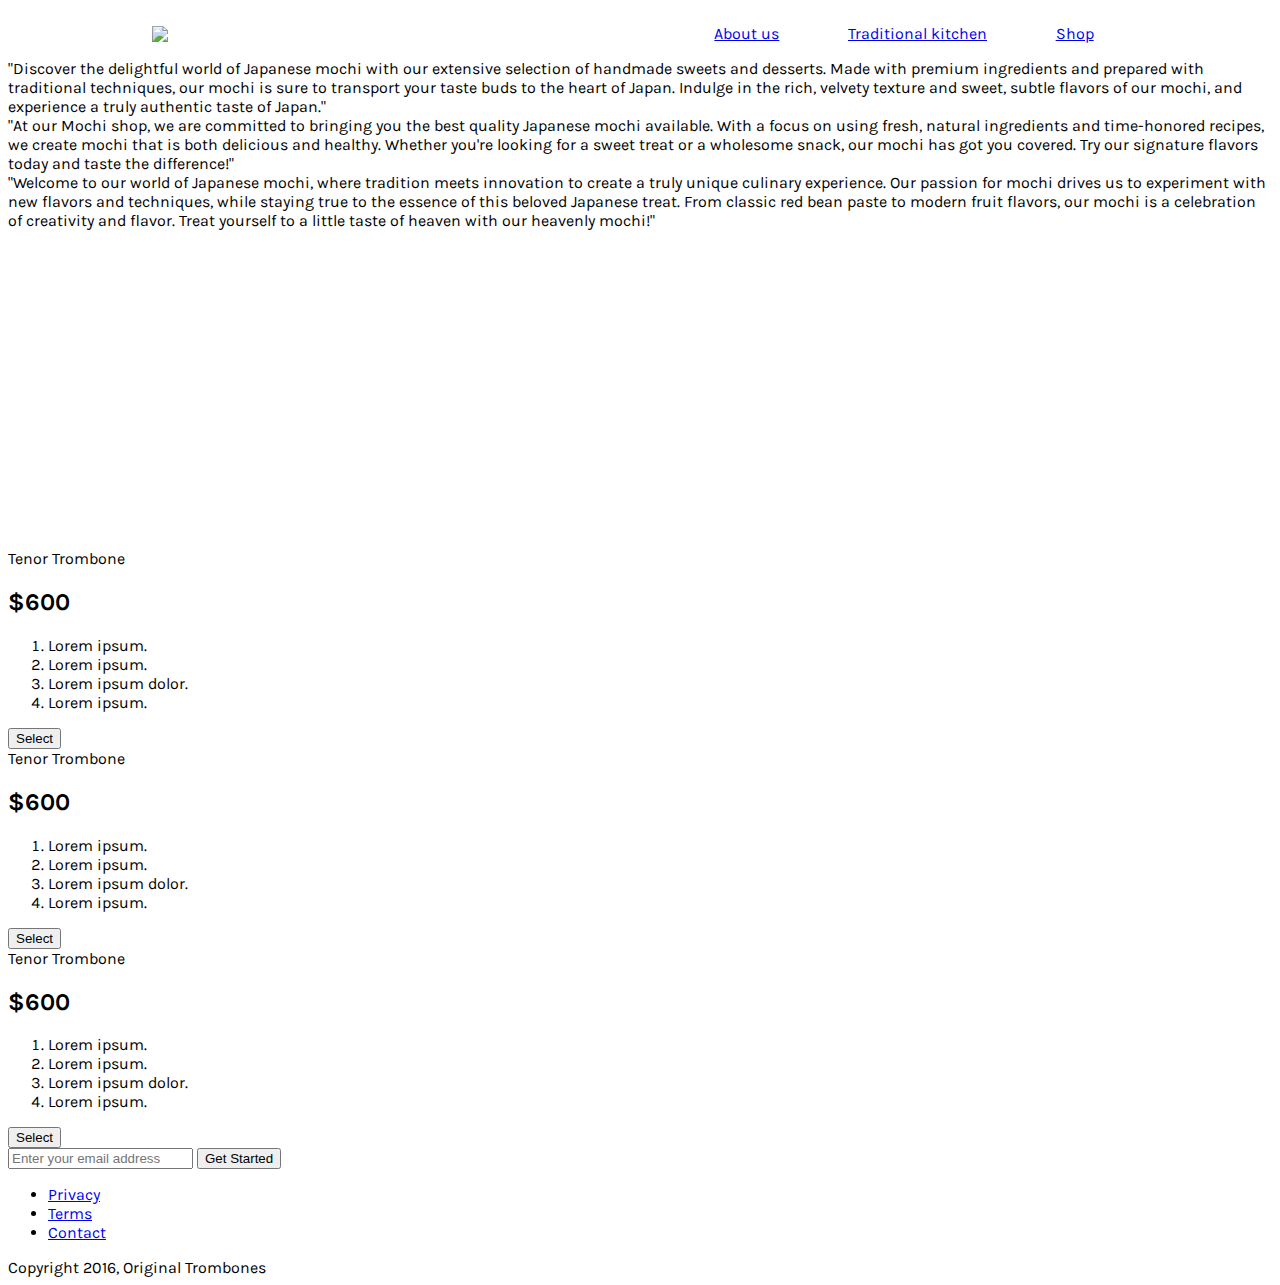
==== Responsive_Web_Design/Build a Product Landing Page/index.html @ 7aa0aecd "not finished. in progress" ====
<!DOCTYPE html>
<html>
  <head>
    <title>Build a Product Landing Page</title>
    <link rel="stylesheet" href="styles.css">
  </head>

  <body>
     <header id="header">
        <img id="header-img" src="https://niji.es/wp-content/uploads/2021/02/mochi-te-verde.png"

        <nav id="nav-bar">
          <ul class="ul">
            <a class="nav-link" href="#about-us">About us</a>
            <a class="nav-link" href="#how-made">Traditional kitchen</a>
          
              <a class="nav-link" href="#shop">Shop</a>
          </ul>
        </nav>
      </header>

      <div class="container">
        <section id="statement">
          <div class="statement">"Discover the delightful world of Japanese mochi with our extensive selection of handmade sweets and desserts. Made with premium ingredients and prepared with traditional techniques, our mochi is sure to transport your taste buds to the heart of Japan. Indulge in the rich, velvety texture and sweet, subtle flavors of our mochi, and experience a truly authentic taste of Japan."</div>
          <div class="statement">"At our Mochi shop, we are committed to bringing you the best quality Japanese mochi available. With a focus on using fresh, natural ingredients and time-honored recipes, we create mochi that is both delicious and healthy. Whether you're looking for a sweet treat or a wholesome snack, our mochi has got you covered. Try our signature flavors today and taste the difference!"</div>
          <div class="statement">"Welcome to our world of Japanese mochi, where tradition meets innovation to create a truly unique culinary experience. Our passion for mochi drives us to experiment with new flavors and techniques, while staying true to the essence of this beloved Japanese treat. From classic red bean paste to modern fruit flavors, our mochi is a celebration of creativity and flavor. Treat yourself to a little taste of heaven with our heavenly mochi!"</div>
        </section>
        <section id="video">
          <iframe width="560" height="315" src="https://www.youtube.com/embed/sTlbqr12bQk" title="YouTube video player" frameborder="0" allow="accelerometer; autoplay; clipboard-write; encrypted-media; gyroscope; picture-in-picture; web-share" allowfullscreen></iframe>
        </section>
        <section id="shop">
          <div class="product" id="tenor">
            <div class="level">Tenor Trombone</div>
            <h2>$600</h2>
            <ol>
              <li>Lorem ipsum.</li>
              <li>Lorem ipsum.</li>
              <li>Lorem ipsum dolor.</li>
              <li>Lorem ipsum.</li>
            </ol>
            <button class="btn">Select</button>
          </div>
          <div class="product" id="tenor">
            <div class="level">Tenor Trombone</div>
            <h2>$600</h2>
            <ol>
              <li>Lorem ipsum.</li>
              <li>Lorem ipsum.</li>
              <li>Lorem ipsum dolor.</li>
              <li>Lorem ipsum.</li>
            </ol>
            <button class="btn">Select</button>
          </div>
          <div class="product" id="tenor">
            <div class="level">Tenor Trombone</div>
            <h2>$600</h2>
            <ol>
              <li>Lorem ipsum.</li>
              <li>Lorem ipsum.</li>
              <li>Lorem ipsum dolor.</li>
              <li>Lorem ipsum.</li>
            </ol>
            <button class="btn">Select</button>
          </div>
        </section>
      </div>

      <div class="container">
        <section id="form">
          <form id="form" action="https://www.freecodecamp.com/email-submit">
          <input name="email" id="email" type="email" placeholder="Enter your email address" required="">
          <input id="submit" type="submit" value="Get Started" class="btn">
        </form>
        </section>      
      </div>

      <footer>
          <ul>
            <li><a href="#">Privacy</a></li>
            <li><a href="#">Terms</a></li>
            <li><a href="#">Contact</a></li>
          </ul>
          <span>Copyright 2016, Original Trombones</span>
        </footer>
  </body>
</html>
---- Responsive_Web_Design/Build a Product Landing Page/styles.css ----
@import url('https://fonts.googleapis.com/css2?family=Karla&display=swap');

body {
  font-family: 'Karla', sans-serif;
}

header {
    top: 0;
    min-height: 20px;
    display: flex;
    justify-content: space-around;
    align-items: center;
}

#header-img {
  width: 200px;
  height: auto;
}

.ul {
  width: 35vw;
    display: flex;
    flex-direction: row;
    justify-content: space-around;
}
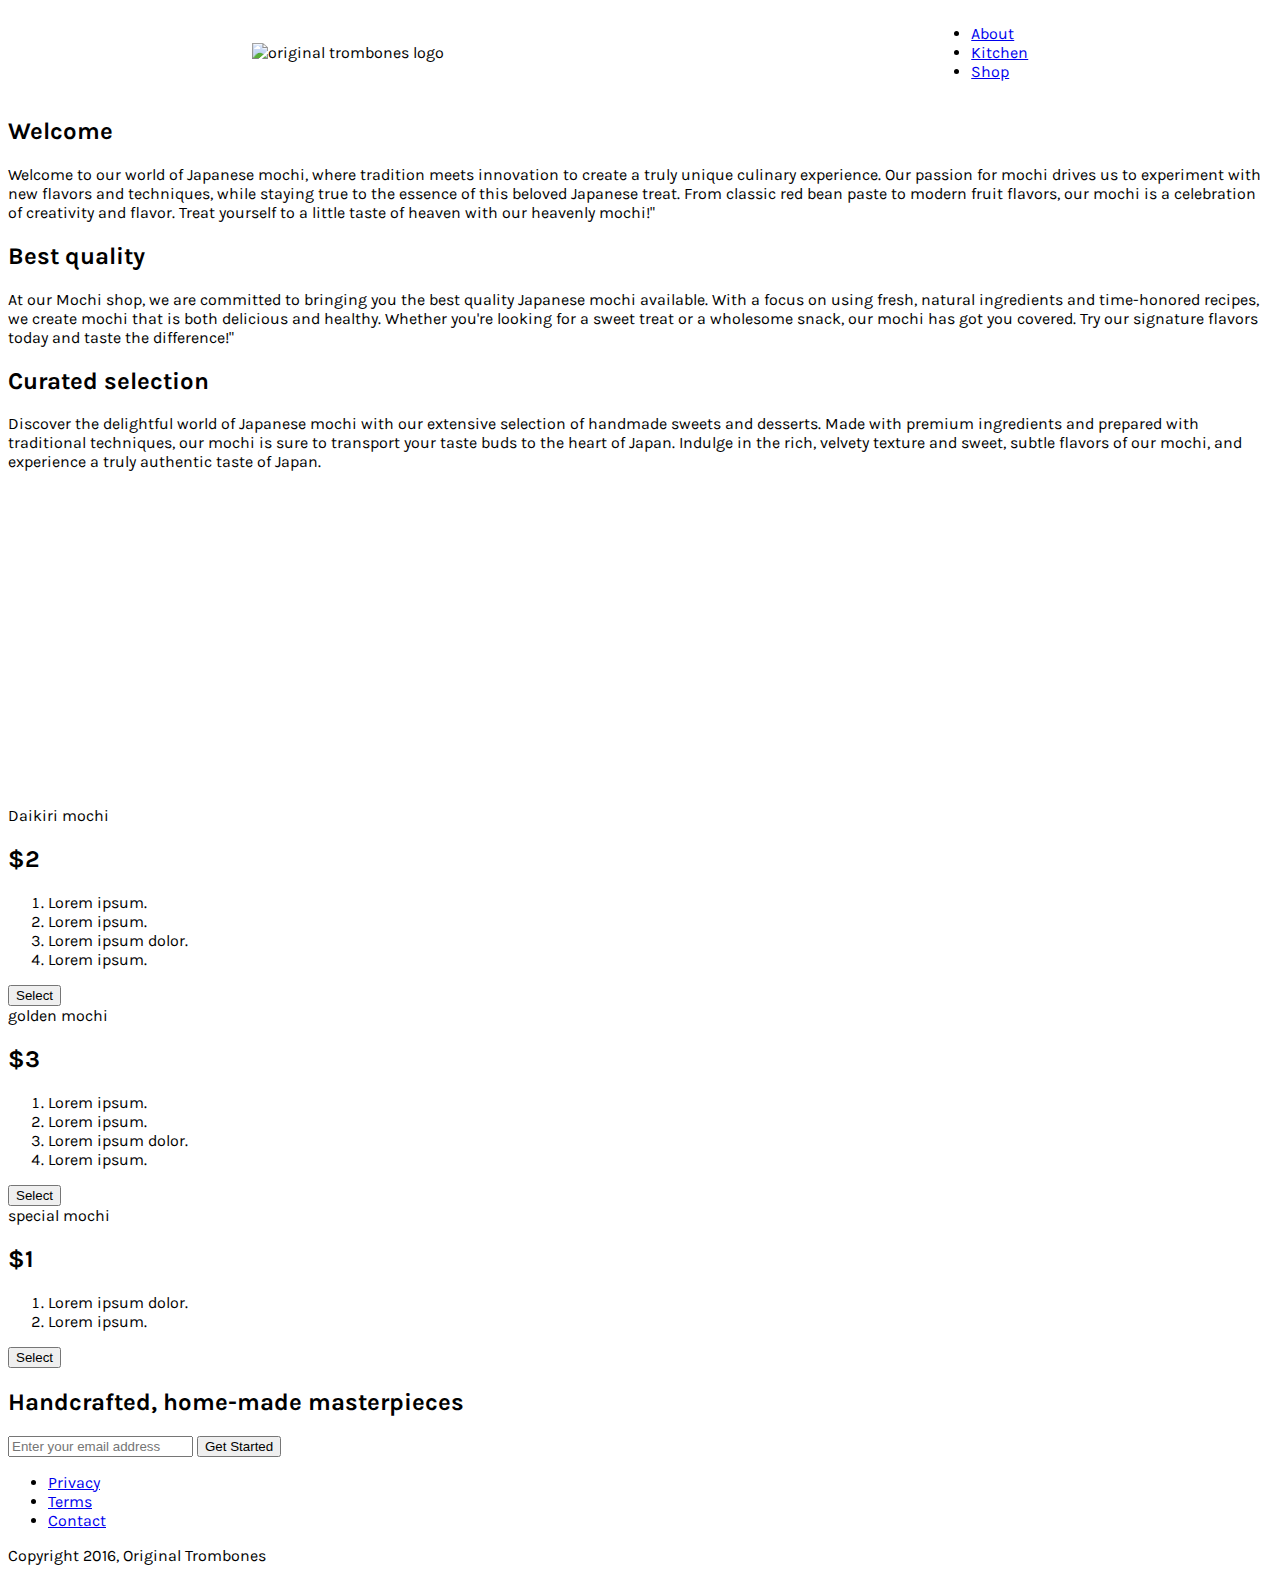
==== commit 9389b483: "final (still some details to do)" ====
--- a/Responsive_Web_Design/Build a Product Landing Page/index.html
+++ b/Responsive_Web_Design/Build a Product Landing Page/index.html
@@ -7,31 +7,48 @@
 
   <body>
      <header id="header">
-        <img id="header-img" src="https://niji.es/wp-content/uploads/2021/02/mochi-te-verde.png"
+        <div class="logo">
+          <img id="header-img" src="https://niji.es/wp-content/uploads/2021/02/moochi-cheescake.png" alt="original trombones logo">
+        </div>
 
         <nav id="nav-bar">
-          <ul class="ul">
-            <a class="nav-link" href="#about-us">About us</a>
-            <a class="nav-link" href="#how-made">Traditional kitchen</a>
-          
-              <a class="nav-link" href="#shop">Shop</a>
+          <ul>
+            <li><a class="nav-link" href="#about">About</a></li>
+            <li><a class="nav-link" href="#how-it-works">Kitchen</a></li>
+            <li><a class="nav-link" href="#pricing">Shop</a></li>
           </ul>
         </nav>
       </header>
 
-      <div class="container">
-        <section id="statement">
-          <div class="statement">"Discover the delightful world of Japanese mochi with our extensive selection of handmade sweets and desserts. Made with premium ingredients and prepared with traditional techniques, our mochi is sure to transport your taste buds to the heart of Japan. Indulge in the rich, velvety texture and sweet, subtle flavors of our mochi, and experience a truly authentic taste of Japan."</div>
-          <div class="statement">"At our Mochi shop, we are committed to bringing you the best quality Japanese mochi available. With a focus on using fresh, natural ingredients and time-honored recipes, we create mochi that is both delicious and healthy. Whether you're looking for a sweet treat or a wholesome snack, our mochi has got you covered. Try our signature flavors today and taste the difference!"</div>
-          <div class="statement">"Welcome to our world of Japanese mochi, where tradition meets innovation to create a truly unique culinary experience. Our passion for mochi drives us to experiment with new flavors and techniques, while staying true to the essence of this beloved Japanese treat. From classic red bean paste to modern fruit flavors, our mochi is a celebration of creativity and flavor. Treat yourself to a little taste of heaven with our heavenly mochi!"</div>
+<section id="about">
+            <div class="desc">
+              <h2>Welcome</h2>
+              <p>
+                Welcome to our world of Japanese mochi, where tradition meets innovation to create a truly unique culinary experience. Our passion for mochi drives us to experiment with new flavors and techniques, while staying true to the essence of this beloved Japanese treat. From classic red bean paste to modern fruit flavors, our mochi is a celebration of creativity and flavor. Treat yourself to a little taste of heaven with our heavenly mochi!"
+              </p>
+          </div>
+            <div class="desc">
+              <h2>Best quality</h2>
+              <p>
+                At our Mochi shop, we are committed to bringing you the best quality Japanese mochi available. With a focus on using fresh, natural ingredients and time-honored recipes, we create mochi that is both delicious and healthy. Whether you're looking for a sweet treat or a wholesome snack, our mochi has got you covered. Try our signature flavors today and taste the difference!"
+              </p>
+          </div>
+            <div class="desc">
+              <h2>Curated selection</h2>
+              <p>
+                Discover the delightful world of Japanese mochi with our extensive selection of handmade sweets and desserts. Made with premium ingredients and prepared with traditional techniques, our mochi is sure to transport your taste buds to the heart of Japan. Indulge in the rich, velvety texture and sweet, subtle flavors of our mochi, and experience a truly authentic taste of Japan.
+              </p>
+          </div>
         </section>
-        <section id="video">
-          <iframe width="560" height="315" src="https://www.youtube.com/embed/sTlbqr12bQk" title="YouTube video player" frameborder="0" allow="accelerometer; autoplay; clipboard-write; encrypted-media; gyroscope; picture-in-picture; web-share" allowfullscreen></iframe>
+
+<section id="how-it-works">
+         <iframe width="560" id="video" height="315" src="https://www.youtube.com/embed/sTlbqr12bQk" title="YouTube video player" frameborder="0" allow="accelerometer; autoplay; clipboard-write; encrypted-media; gyroscope; picture-in-picture; web-share" allowfullscreen></iframe>
         </section>
-        <section id="shop">
+
+<section id="pricing">
           <div class="product" id="tenor">
-            <div class="level">Tenor Trombone</div>
-            <h2>$600</h2>
+            <div class="level">Daikiri mochi</div>
+            <h2>$2</h2>
             <ol>
               <li>Lorem ipsum.</li>
               <li>Lorem ipsum.</li>
@@ -40,9 +57,9 @@
             </ol>
             <button class="btn">Select</button>
           </div>
-          <div class="product" id="tenor">
-            <div class="level">Tenor Trombone</div>
-            <h2>$600</h2>
+          <div class="product" id="bass">
+            <div class="level">golden mochi</div>
+            <h2>$3</h2>
             <ol>
               <li>Lorem ipsum.</li>
               <li>Lorem ipsum.</li>
@@ -51,36 +68,34 @@
             </ol>
             <button class="btn">Select</button>
           </div>
-          <div class="product" id="tenor">
-            <div class="level">Tenor Trombone</div>
-            <h2>$600</h2>
+          <div class="product" id="valve">
+            <div class="level">special mochi</div>
+            <h2>$1</h2>
             <ol>
-              <li>Lorem ipsum.</li>
-              <li>Lorem ipsum.</li>
               <li>Lorem ipsum dolor.</li>
               <li>Lorem ipsum.</li>
             </ol>
             <button class="btn">Select</button>
           </div>
-        </section>
-      </div>
+        </section>   
 
-      <div class="container">
-        <section id="form">
-          <form id="form" action="https://www.freecodecamp.com/email-submit">
+        <section id="hero">
+        <h2>Handcrafted, home-made masterpieces</h2>
+        <form id="form" action="https://www.freecodecamp.com/email-submit">
           <input name="email" id="email" type="email" placeholder="Enter your email address" required="">
           <input id="submit" type="submit" value="Get Started" class="btn">
         </form>
-        </section>      
-      </div>
+      </section>
 
-      <footer>
+ <footer>
           <ul>
             <li><a href="#">Privacy</a></li>
             <li><a href="#">Terms</a></li>
             <li><a href="#">Contact</a></li>
           </ul>
           <span>Copyright 2016, Original Trombones</span>
-        </footer>
+       
+</footer>
+
   </body>
 </html>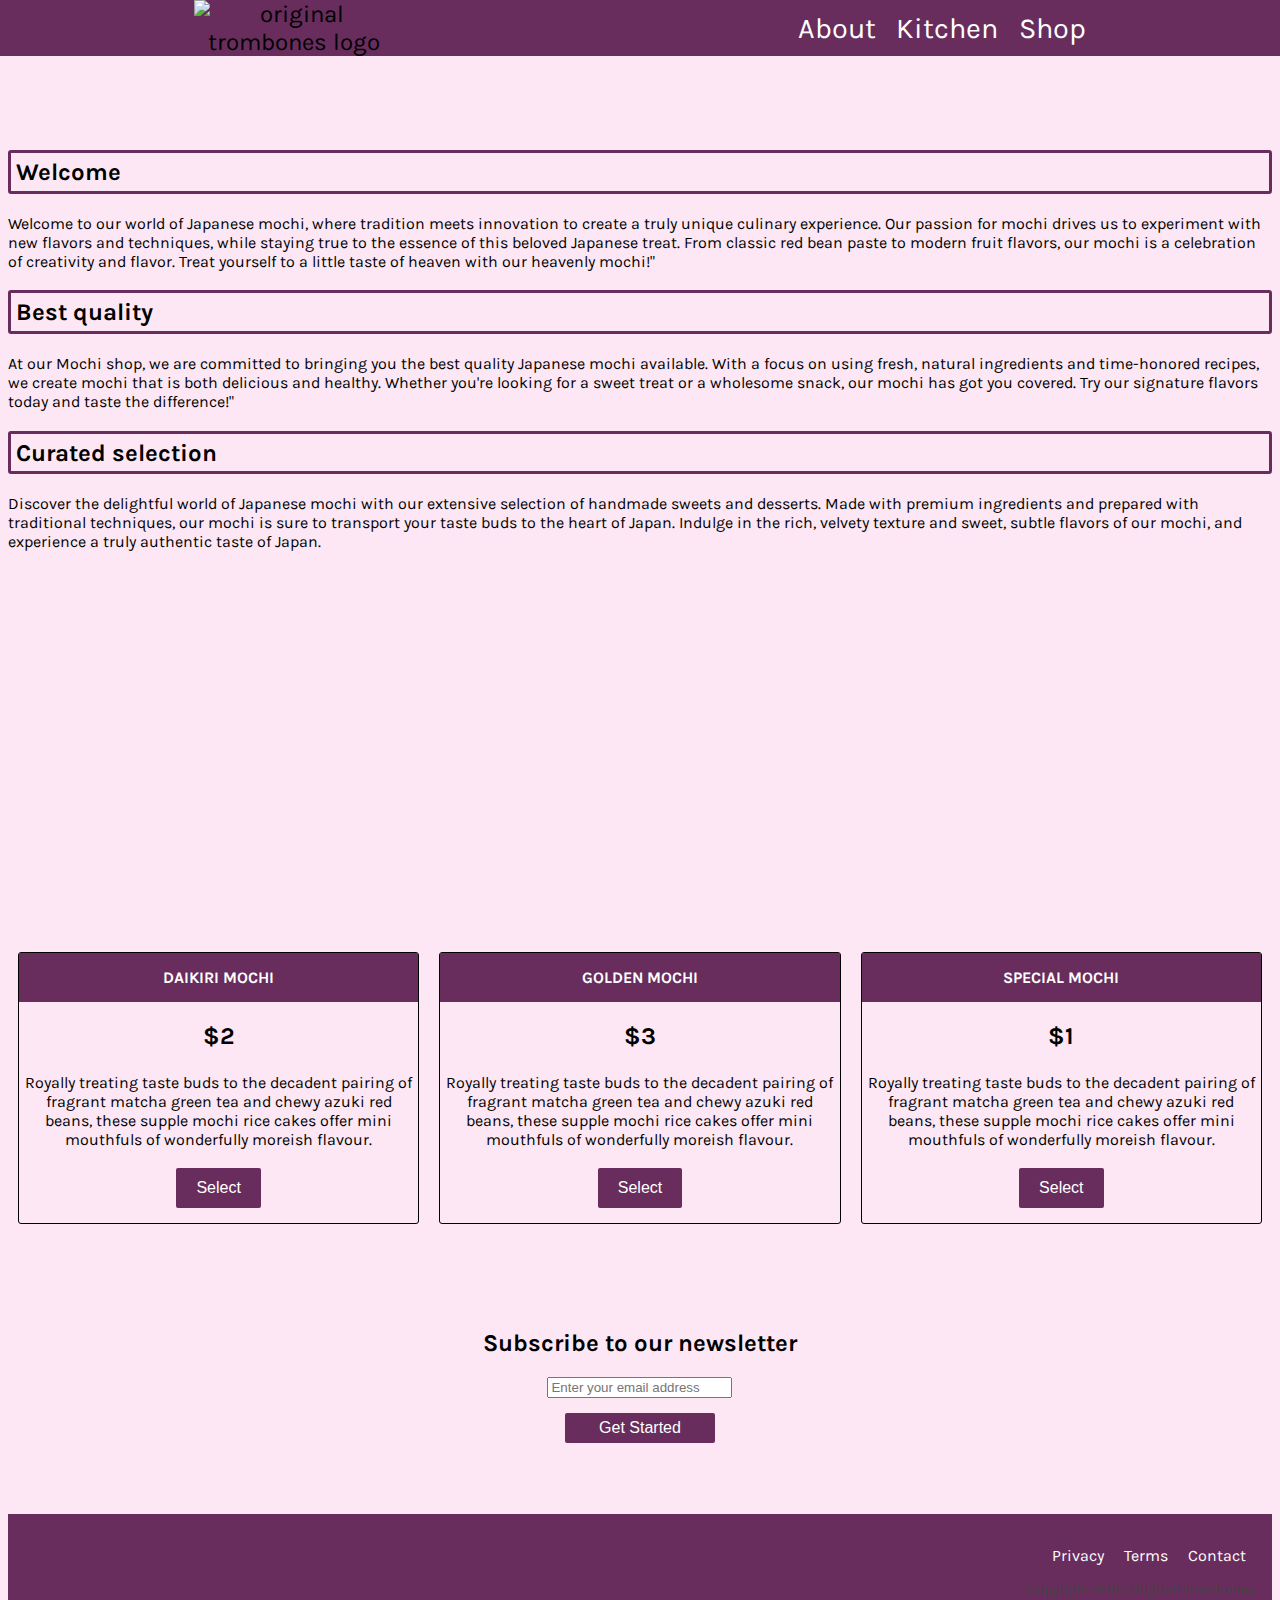
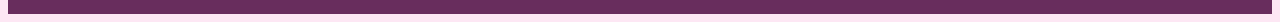
==== commit e7ae6d24: "last changes" ====
--- a/Responsive_Web_Design/Build a Product Landing Page/index.html
+++ b/Responsive_Web_Design/Build a Product Landing Page/index.html
@@ -49,45 +49,34 @@
           <div class="product" id="tenor">
             <div class="level">Daikiri mochi</div>
             <h2>$2</h2>
-            <ol>
-              <li>Lorem ipsum.</li>
-              <li>Lorem ipsum.</li>
-              <li>Lorem ipsum dolor.</li>
-              <li>Lorem ipsum.</li>
-            </ol>
+              <a>Royally treating taste buds to the decadent pairing of fragrant matcha green tea and chewy azuki red beans, these supple mochi rice cakes offer mini mouthfuls of wonderfully moreish flavour.</a>
+     
             <button class="btn">Select</button>
           </div>
           <div class="product" id="bass">
             <div class="level">golden mochi</div>
             <h2>$3</h2>
-            <ol>
-              <li>Lorem ipsum.</li>
-              <li>Lorem ipsum.</li>
-              <li>Lorem ipsum dolor.</li>
-              <li>Lorem ipsum.</li>
-            </ol>
+            <a>Royally treating taste buds to the decadent pairing of fragrant matcha green tea and chewy azuki red beans, these supple mochi rice cakes offer mini mouthfuls of wonderfully moreish flavour.</a>
+      
             <button class="btn">Select</button>
           </div>
           <div class="product" id="valve">
             <div class="level">special mochi</div>
             <h2>$1</h2>
-            <ol>
-              <li>Lorem ipsum dolor.</li>
-              <li>Lorem ipsum.</li>
-            </ol>
+             <a>Royally treating taste buds to the decadent pairing of fragrant matcha green tea and chewy azuki red beans, these supple mochi rice cakes offer mini mouthfuls of wonderfully moreish flavour.</a>
             <button class="btn">Select</button>
           </div>
         </section>   
 
-        <section id="hero">
-        <h2>Handcrafted, home-made masterpieces</h2>
+        <section id="nws">
+        <h2>Subscribe to our newsletter</h2>
         <form id="form" action="https://www.freecodecamp.com/email-submit">
           <input name="email" id="email" type="email" placeholder="Enter your email address" required="">
           <input id="submit" type="submit" value="Get Started" class="btn">
         </form>
       </section>
 
- <footer>
+ <footer class="footer">
           <ul>
             <li><a href="#">Privacy</a></li>
             <li><a href="#">Terms</a></li>
--- a/Responsive_Web_Design/Build a Product Landing Page/styles.css
+++ b/Responsive_Web_Design/Build a Product Landing Page/styles.css
@@ -2,24 +2,182 @@
 
 body {
   font-family: 'Karla', sans-serif;
+  background-color: #FDE7F4;
 }
+
+@media (max-width: 600px) {
+    .btn {
+      display: none;
+    }
+} 
 
 header {
     top: 0;
-    min-height: 20px;
     display: flex;
-    justify-content: space-around;
+    position: fixed;
+    width: 100%;
+justify-content: space-around;
     align-items: center;
+box-sizing: border-box;
+font-size: 1.5em;
+background: #682D5D;
+left: 0;
 }
+
 
 #header-img {
   width: 200px;
   height: auto;
+  display: flex;
+  align-items: center;
+  text-align: center;
 }
 
-.ul {
-  width: 35vw;
+nav {
+	float: right;
+}
+	nav ul {
+		margin: 0;
+		padding: 0;
+		list-style: none;
+	}
+	
+		nav ul li {
+			display: inline-block;
+		}
+
+a:link, a:visited {
+    text-decoration: none;
+    color: #FFFFFF;
+}
+
+.nav-link{
+    font-size: 1.2em;
+    padding-left: 0.5em;
+}
+
+#about {
+    margin-top: 150px;    
+}
+
+.desc h2{
+    border: 3px solid #682D5D;
+    border-radius: 3px;
+    padding: 0.2em;
+}
+
+#how-it-works {
+    margin-top: 50px;
+    display: flex;
+    justify-content: center;
+    margin: 0;
+    padding: 0;
+    box-sizing: border-box;
+}
+
+#pricing {
+    margin-top: 60px;
     display: flex;
     flex-direction: row;
-    justify-content: space-around;
-}+    justify-content: center;
+}
+
+.product {
+    display: flex;
+    flex-direction: column;
+    align-items: center;
+    text-align: center;
+    width: calc(100% / 3);
+    margin: 10px;
+    border: 1px solid #000;
+    border-radius: 3px;
+}
+
+.product > .level {
+    background-color: #682D5D;
+    color: #FFFFFF;
+    padding: 15px 0;
+    width: 100%;
+    text-transform: uppercase;
+    font-weight: 700;
+}
+
+.product > button {
+    border: 0;
+    margin: 15px 0;
+    background-color: #682D5D;
+    font-weight: 400;
+    color: #ffffff;
+}
+
+.product a {
+    padding: 0.2em
+}
+
+.btn {
+    padding: 0 20px;
+    height: 40px;
+    font-size: 1em;
+    border: 3px black solid;
+    border-radius: 2px;
+    background: transparent;
+    cursor: pointer;
+}
+
+#nws {
+    display: flex;
+    flex-direction: column;
+    align-items: center;
+    justify-content: center;
+    text-align: center;
+    height: 200px;
+    margin-top: 50px;
+}
+
+#nws input[type='submit'] {
+    max-width: 150px;
+    width: 100%;
+    height: 30px;
+    margin: 15px 0;
+    border: 0;
+    background-color: #682D5D;
+    color: #FFFFFF;
+}
+
+.footer {
+    margin-top: 30px;
+    padding: 1em;        
+    left: 0;
+    background-color: #682D5D;
+}
+
+.footer > ul {
+    display: flex;
+    justify-content: flex-end;
+}
+
+.footer > ul > li {
+    padding: 0 10px;
+}
+
+li {
+    list-style: none;
+}
+
+footer > span {
+    margin-top: 5px;
+    display: flex;
+    justify-content: flex-end;
+    font-size: 0.9em;
+    color: #444;
+
+    box-sizing: border-box;
+}
+
+
+
+
+
+
+
+
